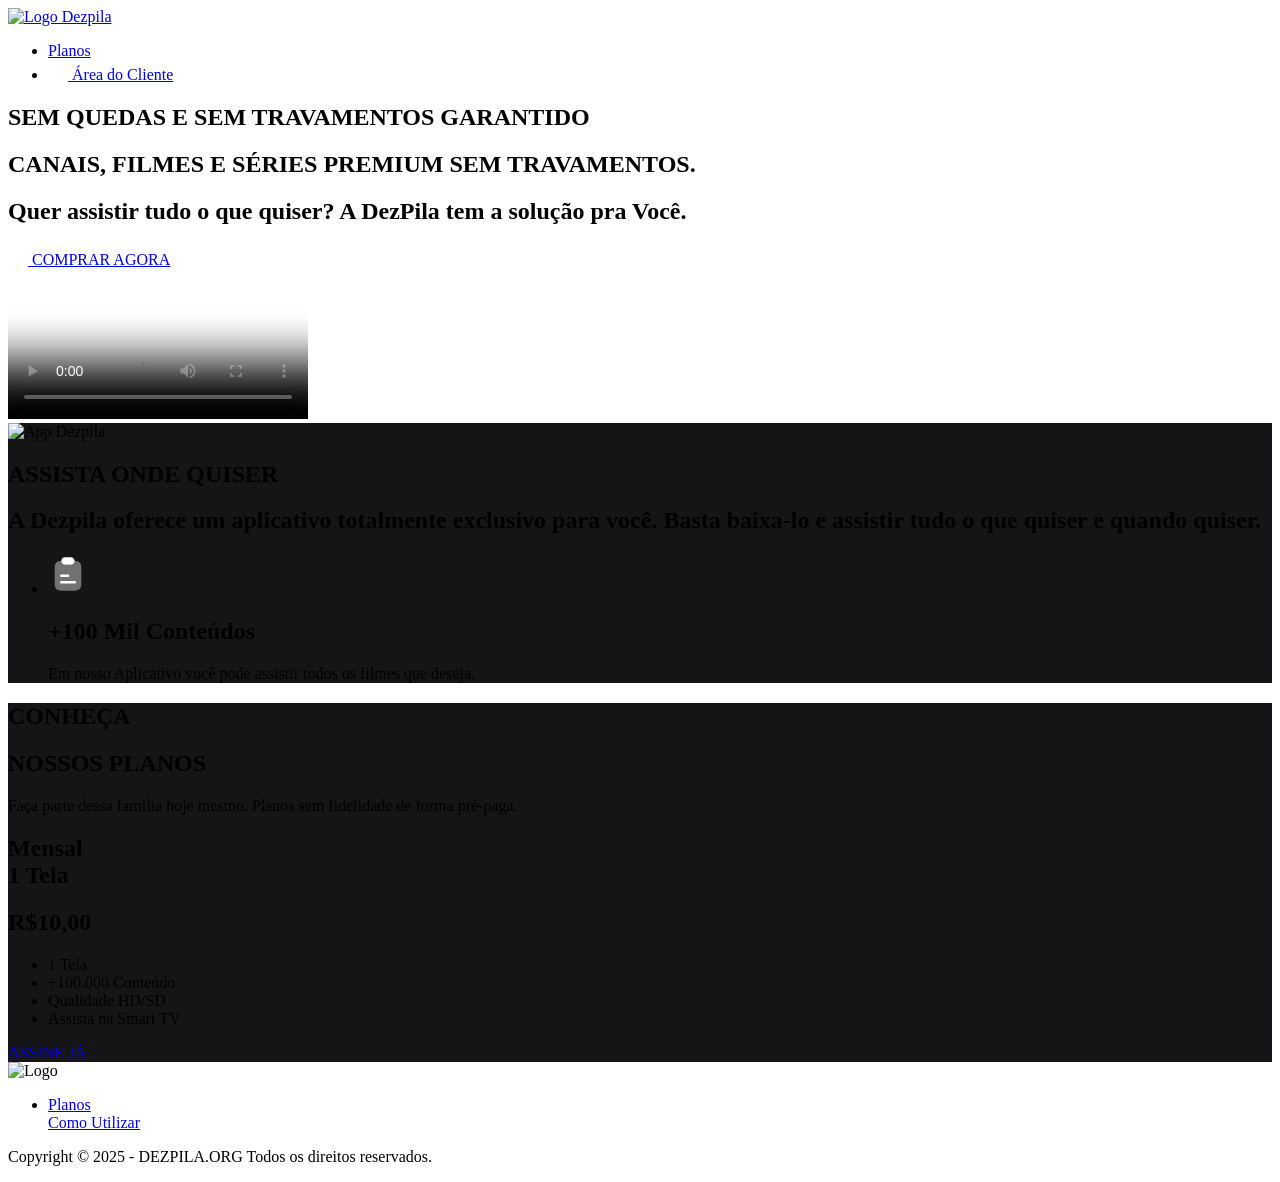
==== index.html @ 2360a202 "Add files via upload" ====
<!DOCTYPE html>
<html lang="pt-BR">

<head>
    <meta charset="UTF-8" />
    <meta name="viewport" content="width=device-width, initial-scale=1.0" />
    <title>Dezpila Site Oficial</title>
    <meta name="description" content="Dezpila por apenas R$10 e tenha acesso a canais, filmes, séries e esportes ao vivo sem travar. Qualidade, estabilidade e suporte rápido." />
    <meta name="robots" content="follow, index" />
    <link rel="canonical" href="https://dezpila.org/" />

    <meta property="og:locale" content="pt_BR" />
    <meta property="og:type" content="website" />
    <meta property="og:title" content="Dezpila Site Oficial" />
    <meta property="og:description" content="Dezpila por apenas R$10 e tenha acesso a canais, filmes, séries e esportes ao vivo sem travar. Qualidade, estabilidade e suporte rápido." />
    <meta property="og:url" content="https://dezpila.org/" />
    <meta property="og:site_name" content="Dezpila" />
    <meta name="twitter:card" content="summary_large_image" />
    <meta name="twitter:title" content="Dezpila Site Oficial" />
    <meta name="twitter:description" content="Dezpila por apenas R$10 e tenha acesso a canais, filmes, séries e esportes ao vivo sem travar. Qualidade, estabilidade e suporte rápido." />

    <script type="application/ld+json" class="rank-math-schema-pro">
        {
            "@context": "https://schema.org",
            "@graph": [{
                "@type": "Person",
                "@id": "https://dezpila.org/#person",
                "name": "Site para Venda de IPTV"
            }, {
                "@type": "WebSite",
                "@id": "https://dezpila.org/#website",
                "url": "https://dezpila.org",
                "name": "Dezpila",
                "alternateName": "dezpila",
                "publisher": {
                    "@id": "https://dezpila.org/#person"
                },
                "inLanguage": "pt-BR",
                "potentialAction": {
                    "@type": "SearchAction",
                    "target": "https://dezpila.org/?s={search_term_string}",
                    "query-input": "required name=search_term_string"
                }
            }, {
                "@type": "CollectionPage",
                "@id": "https://dezpila.org/#webpage",
                "url": "https://dezpila.org/",
                "name": "Dezpila Site Oficial",
                "about": {
                    "@id": "https://dezpila.org/#person"
                },
                "isPartOf": {
                    "@id": "https://dezpila.org/#website"
                },
                "inLanguage": "pt-BR"
            }]
        }
    </script>

    <link data-optimized="2" rel="stylesheet" href="https://dezpila.org/wp-content/litespeed/css/dd3cf3fe4f85248da88707a5291582d0.css?ver=15134" />
    <meta name="generator" content="Elementor 3.34.1" />

    <link rel="icon" href="https://dezpila.org/wp-content/uploads/2025/11/cropped-images-32x32.jpeg" sizes="32x32" />
    <link rel="icon" href="https://dezpila.org/wp-content/uploads/2025/11/cropped-images-192x192.jpeg" sizes="192x192" />
    <link rel="apple-touch-icon" href="https://dezpila.org/wp-content/uploads/2025/11/cropped-images-180x180.jpeg" />
</head>

<body>
    <header id="header">
        <div class="wrap">
            <div class="logo">
                <a href="/">
                    <img src="images/logo.png" width="140" height="30" alt="Logo Dezpila">
                </a>
                <h1 style="position:absolute; left:-9999px; top:-9999px;">Dezpila</h1>
            </div>
            <ul>
                <li><a href="#planos">Planos</a></li>
                <li>
                    <a href="https://dezpila.org/suprt/dashboard.html" class="button">
                        <svg fill="#fff" viewBox="0 0 24 24" width="20">
                            <path d="M22 8v8c0 3-1 5-4 6H6c-3-1-4-3-4-6V8c0-4 2-6 6-6h8c4 0 6 2 6 6Z" opacity=".4" />
                            <path d="M18 22H6c0-3 3-5 6-5s6 2 6 5ZM16 12a4 4 0 1 1-8 0 4 4 0 0 1 8 0Z" />
                        </svg>
                        <span>Área do Cliente</span>
                    </a>
                </li>
            </ul>
        </div>
    </header>

    <main id="main">
        <section>
            <div class="wrap">
                <div class="grid">
                    <div class="col">
                        <div class="texts">
                            <h2 class="size-b">SEM QUEDAS E SEM TRAVAMENTOS GARANTIDO</h2>
                            <h2 class="size-l color-red">CANAIS, FILMES E SÉRIES PREMIUM SEM TRAVAMENTOS.</h2>
                            <h2 class="size-m">Quer assistir tudo o que quiser? A DezPila tem a solução pra Você.</h2>
                            <a class="button" href="check.html">
                                <svg viewBox="0 0 24 24" fill="#fff" width="20">
                                    <path opacity="0.4" d="M19.3009 7.91998V13.07C19.3009 16.15 17.5409 17.47 14.9009 17.47H6.11093C5.66093 17.47 5.23093 17.43 4.83093 17.34C4.58093 17.3 4.34094 17.23 4.12094 17.15C2.62094 16.59 1.71094 15.29 1.71094 13.07V7.91998C1.71094 4.83998 3.47093 3.52002 6.11093 3.52002H14.9009C17.1409 3.52002 18.7509 4.47001 19.1809 6.64001C19.2509 7.04001 19.3009 7.44998 19.3009 7.91998Z" />
                                    <path d="M22.3001 10.9201V16.0701C22.3001 19.1501 20.5401 20.4701 17.9001 20.4701H9.11008C8.37008 20.4701 7.70009 20.3701 7.12009 20.1501C5.93009 19.7101 5.12008 18.8001 4.83008 17.3401C5.23008 17.4301 5.66008 17.4701 6.11008 17.4701H14.9001C17.5401 17.4701 19.3001 16.1501 19.3001 13.0701V7.9201C19.3001 7.4501 19.2601 7.03014 19.1801 6.64014C21.0801 7.04014 22.3001 8.38011 22.3001 10.9201Z" />
                                    <path d="M10.4994 13.1399C11.9574 13.1399 13.1394 11.9579 13.1394 10.4999C13.1394 9.04185 11.9574 7.85986 10.4994 7.85986C9.04136 7.85986 7.85938 9.04185 7.85938 10.4999C7.85938 11.9579 9.04136 13.1399 10.4994 13.1399Z" />
                                    <path d="M4.7793 8.25C4.3693 8.25 4.0293 8.59 4.0293 9V12C4.0293 12.41 4.3693 12.75 4.7793 12.75C5.1893 12.75 5.5293 12.41 5.5293 12V9C5.5293 8.59 5.1993 8.25 4.7793 8.25Z" />
                                    <path d="M16.2109 8.25C15.8009 8.25 15.4609 8.59 15.4609 9V12C15.4609 12.41 15.8009 12.75 16.2109 12.75C16.6209 12.75 16.9609 12.41 16.9609 12V9C16.9609 8.59 16.6309 8.25 16.2109 8.25Z" />
                                </svg>
                                <span>COMPRAR AGORA</span>
                            </a>
                        </div>
                    </div>
                    <div class="col">
                        <video src="video/tutorial.mp4" poster="images/poster.jpg" preload="metadata" controlsList="nodownload" controls></video>
                    </div>
                </div>
            </div>
        </section>

        <section style="background-color: #151518;">
            <div class="wrap">
                <div class="grid">
                    <div class="col">
                        <img src="images/mobile.png" class="img-full" width="468" height="501" decoding="async" loading="lazy" alt="App Dezpila">
                    </div>
                    <div class="col">
                        <div class="texts">
                            <h2 class="size-b">ASSISTA ONDE QUISER</h2>
                            <h2 class="size-m">A Dezpila oferece um aplicativo totalmente exclusivo para você. Basta baixa-lo e assistir tudo o que quiser e quando quiser.</h2>
                            <ul class="items">
                                <li>
                                    <svg viewBox="0 0 24 24" fill="#fff" width="40">
                                        <path opacity=".4" d="M20 8.25V18C20 21 18.21 22 16 22H8C5.79 22 4 21 4 18V8.25C4 5 5.79 4.25 8 4.25C8 4.87 8.24997 5.43 8.65997 5.84C9.06997 6.25 9.63 6.5 10.25 6.5H13.75C14.99 6.5 16 5.49 16 4.25C18.21 4.25 20 5 20 8.25Z" />
                                        <path d="M16 4.25C16 5.49 14.99 6.5 13.75 6.5H10.25C9.63 6.5 9.06997 6.25 8.65997 5.84C8.24997 5.43 8 4.87 8 4.25C8 3.01 9.01 2 10.25 2H13.75C14.37 2 14.93 2.25 15.34 2.66C15.75 3.07 16 3.63 16 4.25Z" />
                                        <path d="M12 13.75H8C7.59 13.75 7.25 13.41 7.25 13C7.25 12.59 7.59 12.25 8 12.25H12C12.41 12.25 12.75 12.59 12.75 13C12.75 13.41 12.41 13.75 12 13.75Z" />
                                        <path d="M16 17.75H8C7.59 17.75 7.25 17.41 7.25 17C7.25 16.59 7.59 16.25 8 16.25H16C16.41 16.25 16.75 16.59 16.75 17C16.75 17.41 16.41 17.75 16 17.75Z" />
                                    </svg>
                                    <div class="content">
                                        <h2 class="size-m color-red">+100 Mil Conteúdos</h2>
                                        <p>Em nosso Aplicativo você pode assistir todos os filmes que deseja.</p>
                                    </div>
                                </li>
                                </ul>
                        </div>
                    </div>
                </div>
            </div>
        </section>

        <section id="planos" style="background-color: #151518;">
            <div class="wrap">
                <div class="texts center">
                    <h2>CONHEÇA</h2>
                    <h2 class="size-l">NOSSOS PLANOS</h2>
                    <p>Faça parte dessa familia hoje mesmo. Planos sem fidelidade de forma pré-paga.</p>
                </div>
                <div class="plans">
                    <div class="plan">
                        <h2 class="size-l color-red">Mensal<br> <span>1 Tela</span></h2>
                        <h2 class="size-l">R$10,00</h2>
                        <ul class="list">
                            <li>1 Tela</li>
                            <li>+100.000 Conteúdo</li>
                            <li>Qualidade HD/SD</li>
                            <li>Assista na Smart TV</li>
                        </ul>
                        <a class="button" href="check.html"><span>ASSINE JÁ</span></a>
                    </div>
                    </div>
            </div>
        </section>
    </main>

    <footer id="footer">
        <div class="wrap">
            <div class="logo">
                <img src="images/logo.png" width="140" height="30" alt="Logo">
            </div>
            <ul>
                <li>
                    <a href="#planos">Planos</a><br>
                    <a href="https://dezpila.org/como-utilizar-dez-pila/" style="margin-top: 10px;">Como Utilizar</a>
                </li>
            </ul>
            <p>Copyright © 2025 - DEZPILA.ORG Todos os direitos reservados.</p>
        </div>
    </footer>

    <script data-optimized="1" src="https://dezpila.org/wp-content/litespeed/js/700b260ecaa92421585cf01e42927034.js?ver=15134" defer></script>
</body>

</html>
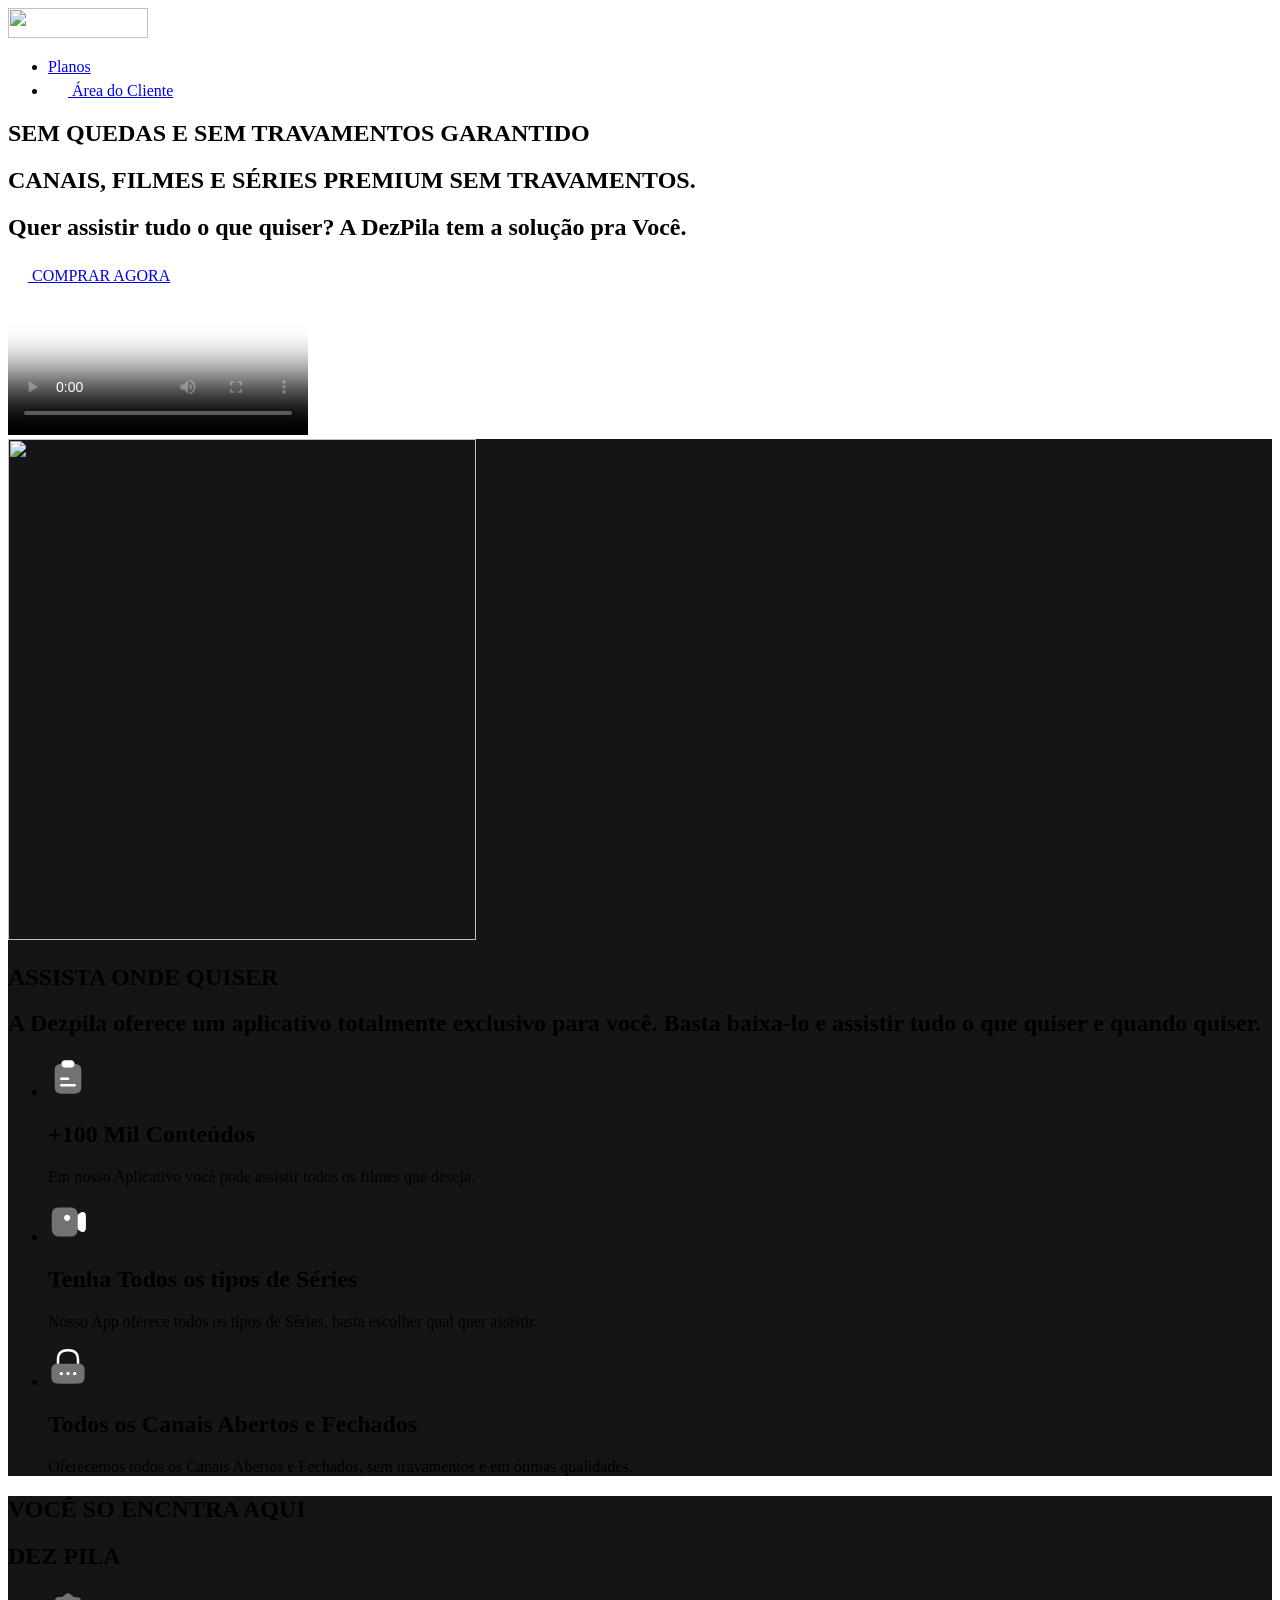
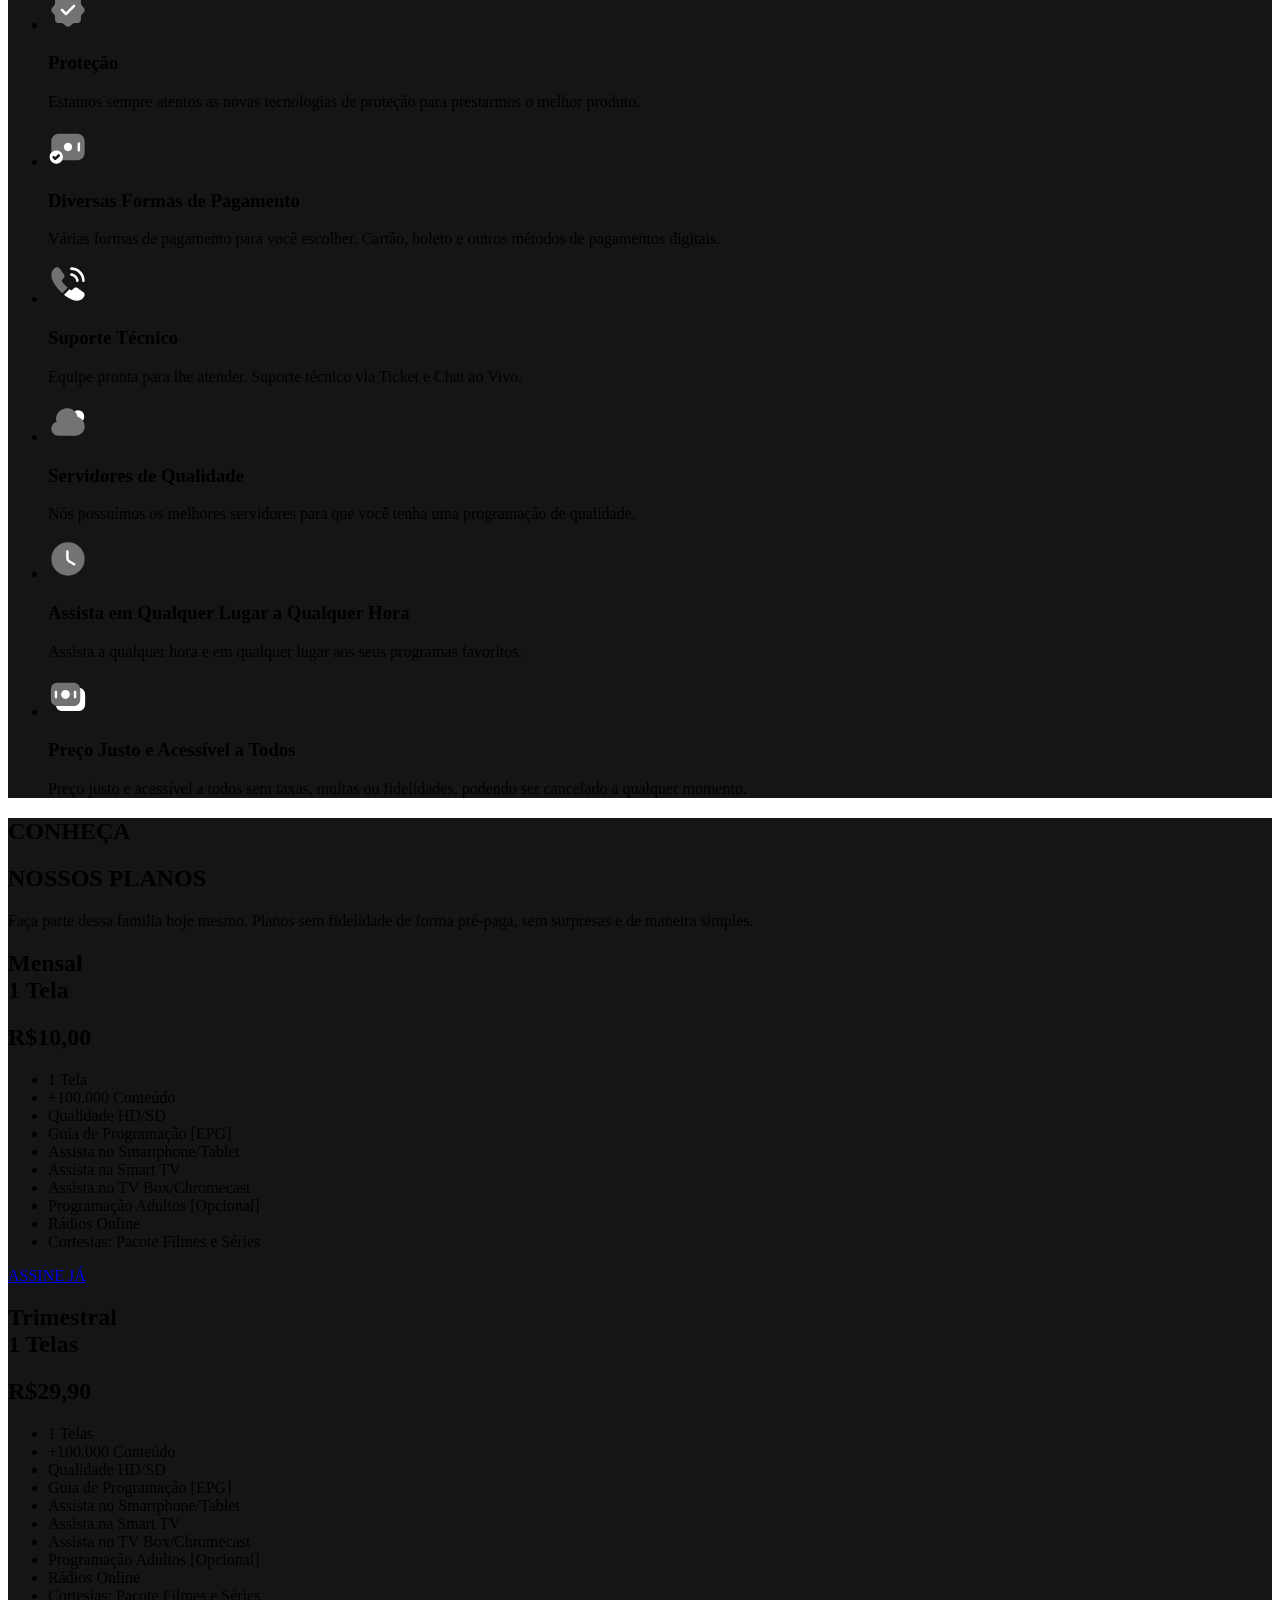
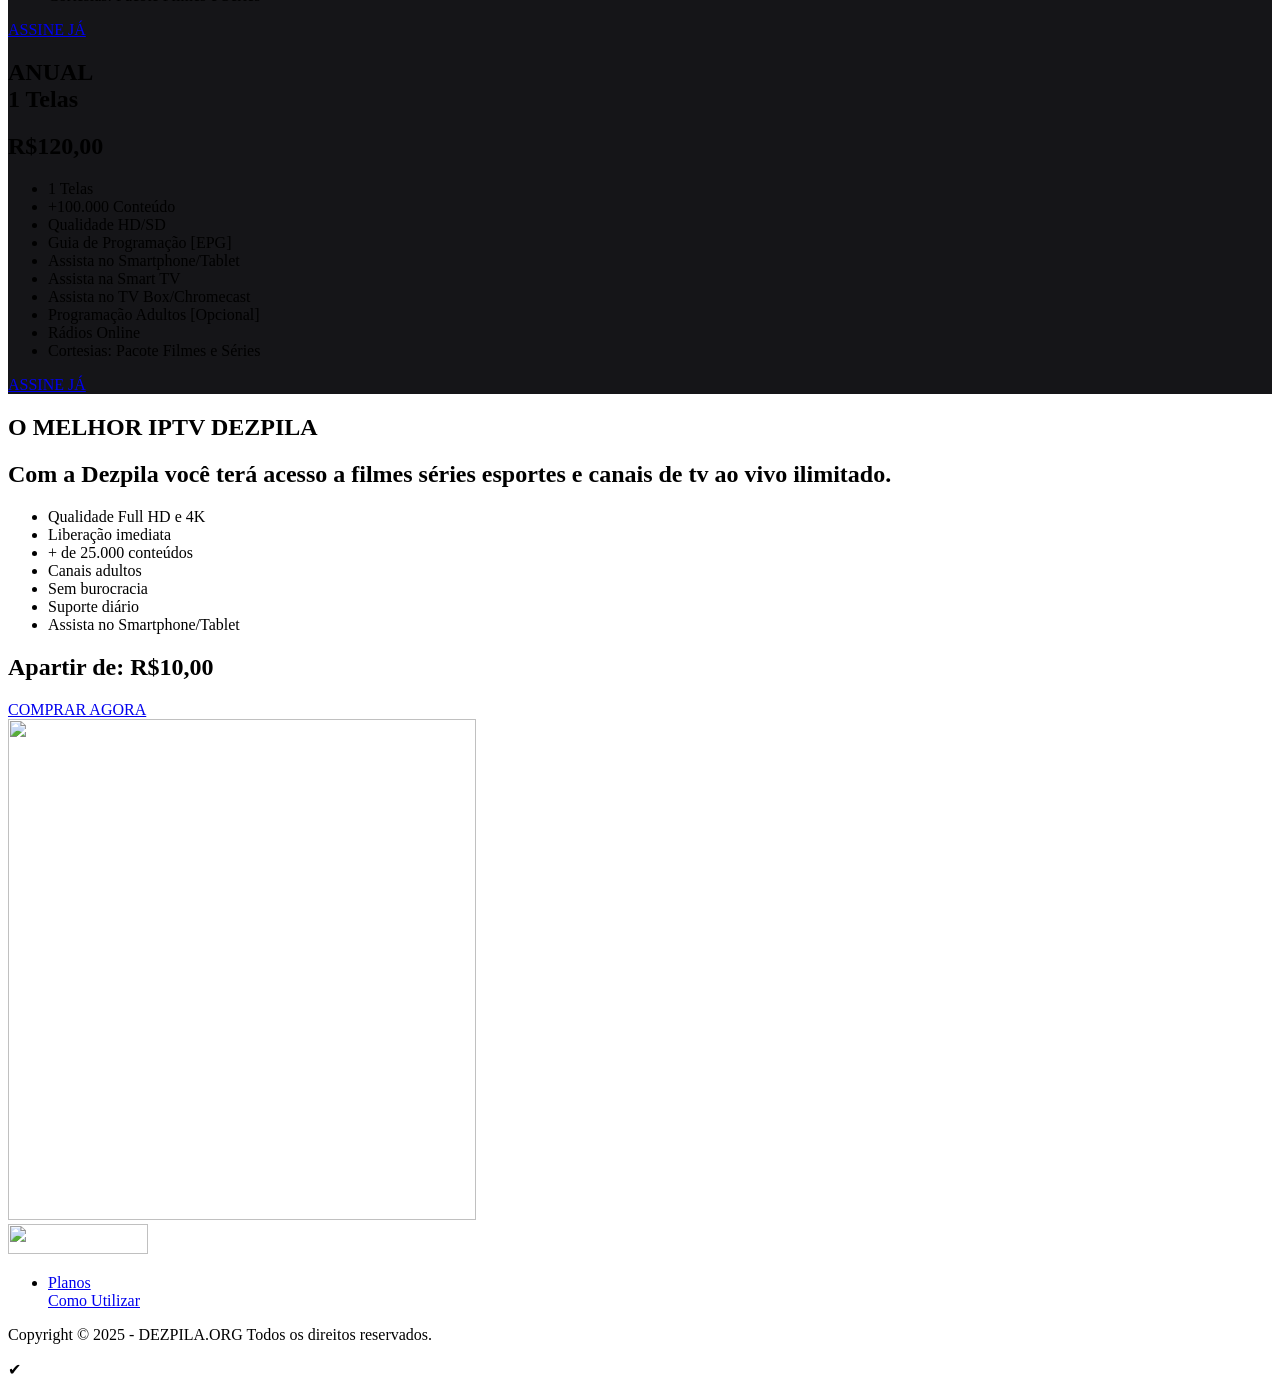
==== commit a381cc1a: "Add files via upload" ====
--- a/index.html
+++ b/index.html
@@ -8,7 +8,6 @@
     <meta name="description" content="Dezpila por apenas R$10 e tenha acesso a canais, filmes, séries e esportes ao vivo sem travar. Qualidade, estabilidade e suporte rápido." />
     <meta name="robots" content="follow, index" />
     <link rel="canonical" href="https://dezpila.org/" />
-
     <meta property="og:locale" content="pt_BR" />
     <meta property="og:type" content="website" />
     <meta property="og:title" content="Dezpila Site Oficial" />
@@ -58,20 +57,18 @@
     </script>
 
     <link data-optimized="2" rel="stylesheet" href="https://dezpila.org/wp-content/litespeed/css/dd3cf3fe4f85248da88707a5291582d0.css?ver=15134" />
-    <meta name="generator" content="Elementor 3.34.1" />
-
+    <meta name="generator" content="Elementor 3.34.1; features: additional_custom_breakpoints; settings: css_print_method-external, google_font-enabled, font_display-auto">
     <link rel="icon" href="https://dezpila.org/wp-content/uploads/2025/11/cropped-images-32x32.jpeg" sizes="32x32" />
     <link rel="icon" href="https://dezpila.org/wp-content/uploads/2025/11/cropped-images-192x192.jpeg" sizes="192x192" />
     <link rel="apple-touch-icon" href="https://dezpila.org/wp-content/uploads/2025/11/cropped-images-180x180.jpeg" />
+    <meta name="msapplication-TileImage" content="https://dezpila.org/wp-content/uploads/2025/11/cropped-images-270x270.jpeg" />
 </head>
 
 <body>
     <header id="header">
         <div class="wrap">
             <div class="logo">
-                <a href="/">
-                    <img src="images/logo.png" width="140" height="30" alt="Logo Dezpila">
-                </a>
+                <a href="/"><img src="images/logo.png" width="140" height="30" alt=""></a>
                 <h1 style="position:absolute; left:-9999px; top:-9999px;">Dezpila</h1>
             </div>
             <ul>
@@ -121,7 +118,7 @@
             <div class="wrap">
                 <div class="grid">
                     <div class="col">
-                        <img src="images/mobile.png" class="img-full" width="468" height="501" decoding="async" loading="lazy" alt="App Dezpila">
+                        <img src="images/mobile.png" class="img-full" width="468" height="501" decoding="async" loading="lazy" alt="">
                     </div>
                     <div class="col">
                         <div class="texts">
@@ -140,9 +137,78 @@
                                         <p>Em nosso Aplicativo você pode assistir todos os filmes que deseja.</p>
                                     </div>
                                 </li>
-                                </ul>
+                                <li>
+                                    <svg viewBox="0 0 24 24" fill="#fff" width="40">
+                                        <path opacity=".4" d="M13 3.25H7C3.58 3.25 2.25 4.58 2.25 8V16C2.25 18.3 3.5 20.75 7 20.75H13C16.42 20.75 17.75 19.42 17.75 16V8C17.75 4.58 16.42 3.25 13 3.25Z" />
+                                        <path d="M11.4991 11.3801C12.5374 11.3801 13.3791 10.5384 13.3791 9.50012C13.3791 8.46182 12.5374 7.62012 11.4991 7.62012C10.4608 7.62012 9.61914 8.46182 9.61914 9.50012C9.61914 10.5384 10.4608 11.3801 11.4991 11.3801Z" />
+                                        <path d="M21.6505 6.17011C21.2405 5.96011 20.3805 5.72011 19.2105 6.54011L17.7305 7.58011C17.7405 7.72011 17.7505 7.85011 17.7505 8.00011V16.0001C17.7505 16.1501 17.7305 16.2801 17.7305 16.4201L19.2105 17.4601C19.8305 17.9001 20.3705 18.0401 20.8005 18.0401C21.1705 18.0401 21.4605 17.9401 21.6505 17.8401C22.0605 17.6301 22.7505 17.0601 22.7505 15.6301V8.38011C22.7505 6.95011 22.0605 6.38011 21.6505 6.17011Z" />
+                                    </svg>
+                                    <div class="content">
+                                        <h2 class="size-m color-red">Tenha Todos os tipos de Séries</h2>
+                                        <p>Nosso App oferece todos os tipos de Séries, basta escolher qual quer assistir.</p>
+                                    </div>
+                                </li>
+                                <li>
+                                    <svg viewBox="0 0 24 24" fill="#fff" width="40">
+                                        <path d="M18.75 8V10.1C18.31 10.04 17.81 10.01 17.25 10V8C17.25 4.85 16.36 2.75 12 2.75C7.64 2.75 6.75 4.85 6.75 8V10C6.19 10.01 5.69 10.04 5.25 10.1V8C5.25 5.1 5.95 1.25 12 1.25C18.05 1.25 18.75 5.1 18.75 8Z" />
+                                        <path opacity=".4" d="M22 15V17C22 21 21 22 17 22H7C3 22 2 21 2 17V15C2 11.66 2.7 10.41 5.25 10.1C5.69 10.04 6.19 10.01 6.75 10H17.25C17.81 10.01 18.31 10.04 18.75 10.1C21.3 10.41 22 11.66 22 15Z" />
+                                        <path d="M8 17.0001C7.87 17.0001 7.74 16.9701 7.62 16.9201C7.49 16.8701 7.39001 16.8001 7.29001 16.7101C7.11001 16.5201 7 16.2601 7 16.0001C7 15.8701 7.02999 15.7401 7.07999 15.6201C7.12999 15.5001 7.20001 15.3901 7.29001 15.2901C7.39001 15.2001 7.49 15.1301 7.62 15.0801C7.99 14.9201 8.42999 15.0101 8.70999 15.2901C8.79999 15.3901 8.87001 15.5001 8.92001 15.6201C8.97001 15.7401 9 15.8701 9 16.0001C9 16.2601 8.88999 16.5201 8.70999 16.7101C8.51999 16.8901 8.26 17.0001 8 17.0001Z" />
+                                        <path d="M12 17C11.73 17 11.48 16.89 11.29 16.71C11.2 16.61 11.13 16.5 11.08 16.38C11.03 16.26 11 16.13 11 16C11 15.73 11.11 15.48 11.29 15.29C11.66 14.92 12.33 14.92 12.71 15.29C12.89 15.48 13 15.73 13 16C13 16.13 12.97 16.26 12.92 16.38C12.87 16.5 12.8 16.61 12.71 16.71C12.52 16.89 12.26 17 12 17Z" />
+                                        <path d="M16 17C15.74 17 15.48 16.89 15.29 16.71C15.11 16.52 15 16.27 15 16C15 15.73 15.11 15.48 15.29 15.29C15.67 14.92 16.34 14.92 16.71 15.29C16.75 15.34 16.79 15.39 16.83 15.45C16.87 15.5 16.9 15.56 16.92 15.62C16.95 15.68 16.97 15.74 16.98 15.8C16.99 15.87 17 15.94 17 16C17 16.26 16.89 16.52 16.71 16.71C16.52 16.89 16.26 17 16 17Z" />
+                                    </svg>
+                                    <div class="content">
+                                        <h2 class="size-m color-red">Todos os Canais Abertos e Fechados</h2>
+                                        <p>Oferecemos todos os Canais Abertos e Fechados, sem travamentos e em ótimas qualidades.</p>
+                                    </div>
+                                </li>
+                            </ul>
                         </div>
                     </div>
+                </div>
+            </div>
+        </section>
+
+        <section style="padding: 0; background-color: #151518;">
+            <div class="wrap">
+                <div class="texts center">
+                    <h2>VOCÊ SO ENCNTRA AQUI</h2>
+                    <h2 class="size-l">DEZ PILA</h2>
+                </div>
+                <div class="cards">
+                    <ul>
+                        <li>
+                            <svg viewBox="0 0 24 24" fill="#fff" width="40"><path opacity="0.4" d="M10.7509 2.45007C11.4409 1.86007 12.5709 1.86007 13.2709 2.45007L14.8509 3.81007C15.1509 4.07007 15.7109 4.28007 16.1109 4.28007H17.8109C18.8709 4.28007 19.7409 5.15007 19.7409 6.21007V7.91007C19.7409 8.30007 19.9509 8.87007 20.2109 9.17007L21.5709 10.7501C22.1609 11.4401 22.1609 12.5701 21.5709 13.2701L20.2109 14.8501C19.9509 15.1501 19.7409 15.7101 19.7409 16.1101V17.8101C19.7409 18.8701 18.8709 19.7401 17.8109 19.7401H16.1109C15.7209 19.7401 15.1509 19.9501 14.8509 20.2101L13.2709 21.5701C12.5809 22.1601 11.4509 22.1601 10.7509 21.5701L9.17086 20.2101C8.87086 19.9501 8.31086 19.7401 7.91086 19.7401H6.18086C5.12086 19.7401 4.25086 18.8701 4.25086 17.8101V16.1001C4.25086 15.7101 4.04086 15.1501 3.79086 14.8501L2.44086 13.2601C1.86086 12.5701 1.86086 11.4501 2.44086 10.7601L3.79086 9.17007C4.04086 8.87007 4.25086 8.31007 4.25086 7.92007V6.20007C4.25086 5.14007 5.12086 4.27007 6.18086 4.27007H7.91086C8.30086 4.27007 8.87086 4.06007 9.17086 3.80007L10.7509 2.45007Z" /><path d="M10.7905 15.17C10.5905 15.17 10.4005 15.09 10.2605 14.95L7.84055 12.53C7.55055 12.24 7.55055 11.76 7.84055 11.47C8.13055 11.18 8.61055 11.18 8.90055 11.47L10.7905 13.36L15.0905 9.06003C15.3805 8.77003 15.8605 8.77003 16.1505 9.06003C16.4405 9.35003 16.4405 9.83003 16.1505 10.12L11.3205 14.95C11.1805 15.09 10.9905 15.17 10.7905 15.17Z" /></svg>
+                            <h3>Proteção</h3>
+                            <p>Estamos sempre atentos as novas tecnologias de proteção para prestarmos o melhor produto.</p>
+                        </li>
+                        <li>
+                            <svg viewBox="0 0 24 24" fill="#fff" width="40"><path opacity="0.4" d="M22 9V15C22 18.5 20 20 17 20H8.45001C8.80001 19.41 9 18.73 9 18C9 15.79 7.21 14 5 14C3.8 14 2.73 14.53 2 15.36V9C2 5.5 4 4 7 4H17C20 4 22 5.5 22 9Z" /><path d="M12 14.5C13.3807 14.5 14.5 13.3807 14.5 12C14.5 10.6193 13.3807 9.5 12 9.5C10.6193 9.5 9.5 10.6193 9.5 12C9.5 13.3807 10.6193 14.5 12 14.5Z" /><path d="M18.5 14.75C18.09 14.75 17.75 14.41 17.75 14V10C17.75 9.59 18.09 9.25 18.5 9.25C18.91 9.25 19.25 9.59 19.25 10V14C19.25 14.41 18.91 14.75 18.5 14.75Z" /><path d="M5 14C2.79 14 1 15.79 1 18C1 18.75 1.20999 19.46 1.57999 20.06C2.26999 21.22 3.54 22 5 22C6.46 22 7.73001 21.22 8.42001 20.06C8.79001 19.46 9 18.75 9 18C9 15.79 7.21 14 5 14ZM6.97 17.67L4.84 19.64C4.7 19.77 4.50999 19.84 4.32999 19.84C4.13999 19.84 3.94999 19.77 3.79999 19.62L2.81 18.63C2.52 18.34 2.52 17.86 2.81 17.57C3.1 17.28 3.58 17.28 3.87 17.57L4.35001 18.05L5.95001 16.57C6.25001 16.29 6.73001 16.31 7.01001 16.61C7.29001 16.91 7.27 17.39 6.97 17.67Z" /></svg>
+                            <h3>Diversas Formas de Pagamento</h3>
+                            <p>Várias formas de pagamento para você escolher. Cartão, boleto e outros métodos de pagamentos digitais.</p>
+                        </li>
+                        <li>
+                            <svg viewBox="0 0 24 24" fill="#fff" width="40"><path d="M17.62 10.7501C17.19 10.7501 16.85 10.4001 16.85 9.9801C16.85 9.6101 16.48 8.8401 15.86 8.1701C15.25 7.5201 14.58 7.1401 14.02 7.1401C13.59 7.1401 13.25 6.7901 13.25 6.3701C13.25 5.9501 13.6 5.6001 14.02 5.6001C15.02 5.6001 16.07 6.1401 16.99 7.1101C17.85 8.0201 18.4 9.1501 18.4 9.9701C18.4 10.4001 18.05 10.7501 17.62 10.7501Z" /><path d="M21.2298 10.75C20.7998 10.75 20.4598 10.4 20.4598 9.98C20.4598 6.43 17.5698 3.55 14.0298 3.55C13.5998 3.55 13.2598 3.2 13.2598 2.78C13.2598 2.36 13.5998 2 14.0198 2C18.4198 2 21.9998 5.58 21.9998 9.98C21.9998 10.4 21.6498 10.75 21.2298 10.75Z" /><path opacity="0.4" d="M11.79 14.21L8.52 17.48C8.16 17.16 7.81 16.83 7.47 16.49C6.44 15.45 5.51 14.36 4.68 13.22C3.86 12.08 3.2 10.94 2.72 9.81C2.24 8.67 2 7.58 2 6.54C2 5.86 2.12 5.21 2.36 4.61C2.6 4 2.98 3.44 3.51 2.94C4.15 2.31 4.85 2 5.59 2C5.87 2 6.15 2.06 6.4 2.18C6.66 2.3 6.89 2.48 7.07 2.74L9.39 6.01C9.57 6.26 9.7 6.49 9.79 6.71C9.88 6.92 9.93 7.13 9.93 7.32C9.93 7.56 9.86 7.8 9.72 8.03C9.59 8.26 9.4 8.5 9.16 8.74L8.4 9.53C8.29 9.64 8.24 9.77 8.24 9.93C8.24 10.01 8.25 10.08 8.27 10.16C8.3 10.24 8.33 10.3 8.35 10.36C8.53 10.69 8.84 11.12 9.28 11.64C9.73 12.16 10.21 12.69 10.73 13.22C11.09 13.57 11.44 13.91 11.79 14.21Z" /><path d="M21.9696 18.33C21.9696 18.61 21.9196 18.9 21.8196 19.18C21.7896 19.26 21.7596 19.34 21.7196 19.42C21.5496 19.78 21.3296 20.12 21.0396 20.44C20.5496 20.98 20.0096 21.37 19.3996 21.62C19.3896 21.62 19.3796 21.63 19.3696 21.63C18.7796 21.87 18.1396 22 17.4496 22C16.4296 22 15.3396 21.76 14.1896 21.27C13.0396 20.78 11.8896 20.12 10.7496 19.29C10.3596 19 9.96961 18.71 9.59961 18.4L12.8696 15.13C13.1496 15.34 13.3996 15.5 13.6096 15.61C13.6596 15.63 13.7196 15.66 13.7896 15.69C13.8696 15.72 13.9496 15.73 14.0396 15.73C14.2096 15.73 14.3396 15.67 14.4496 15.56L15.2096 14.81C15.4596 14.56 15.6996 14.37 15.9296 14.25C16.1596 14.11 16.3896 14.04 16.6396 14.04C16.8296 14.04 17.0296 14.08 17.2496 14.17C17.4696 14.26 17.6996 14.39 17.9496 14.56L21.2596 16.91C21.5196 17.09 21.6996 17.3 21.8096 17.55C21.9096 17.8 21.9696 18.05 21.9696 18.33Z" /></svg>
+                            <h3>Suporte Técnico</h3>
+                            <p>Equipe pronta para lhe atender. Suporte técnico via Ticket e Chat ao Vivo.</p>
+                        </li>
+                    </ul>
+                    <ul>
+                        <li>
+                            <svg viewBox="0 0 24 24" fill="#fff" width="40"><path opacity="0.4" d="M20.6098 10.83C19.8398 9.90996 18.8498 9.30996 17.6998 9.04996C17.4398 7.88996 16.9898 6.88996 16.3298 6.05996C16.3098 6.02996 16.2898 5.99996 16.2698 5.97996C14.0698 3.31996 10.4698 3.32996 8.03977 4.70996C5.95977 5.89996 4.18977 8.40996 5.11977 11.99C2.98977 12.51 2.00977 14.37 2.00977 16.05C2.00977 17.93 3.23977 20.04 5.97977 20.24H16.3198C16.3298 20.24 16.3498 20.24 16.3598 20.24C17.7798 20.24 19.1398 19.71 20.1898 18.75C22.6998 16.53 22.3698 12.91 20.6098 10.83Z" /><path d="M21.7609 8.74001C21.7609 9.64001 21.4409 10.5 20.8609 11.16C20.7909 11.05 20.7009 10.94 20.6109 10.83C19.8509 9.92001 18.8509 9.30001 17.7009 9.05001C17.4509 7.89001 16.9909 6.90001 16.3309 6.07001C16.3209 6.04001 16.2909 6.01001 16.2709 5.99001C16.1709 5.87001 16.0609 5.76001 15.9609 5.65001C16.5709 5.23001 17.2709 5.01001 18.0309 5.01001C20.0909 5.01001 21.7609 6.68001 21.7609 8.74001Z" /></svg>
+                            <h3>Servidores de Qualidade</h3>
+                            <p>Nós possuímos os melhores servidores para que você tenha uma programação de qualidade.</p>
+                        </li>
+                        <li>
+                            <svg viewBox="0 0 24 24" fill="#fff" width="40"><path opacity="0.4" d="M12 22C17.5228 22 22 17.5228 22 12C22 6.47715 17.5228 2 12 2C6.47715 2 2 6.47715 2 12C2 17.5228 6.47715 22 12 22Z" /><path d="M15.7106 15.93C15.5806 15.93 15.4506 15.9 15.3306 15.82L12.2306 13.97C11.4606 13.51 10.8906 12.5 10.8906 11.61V7.51001C10.8906 7.10001 11.2306 6.76001 11.6406 6.76001C12.0506 6.76001 12.3906 7.10001 12.3906 7.51001V11.61C12.3906 11.97 12.6906 12.5 13.0006 12.68L16.1006 14.53C16.4606 14.74 16.5706 15.2 16.3606 15.56C16.2106 15.8 15.9606 15.93 15.7106 15.93Z" /></svg>
+                            <h3>Assista em Qualquer Lugar a Qualquer Hora</h3>
+                            <p>Assista a qualquer hora e em qualquer lugar aos seus programas favoritos.</p>
+                        </li>
+                        <li>
+                            <svg viewBox="0 0 24 24" fill="#fff" width="40"><path opacity="0.4" d="M19.3009 7.91998V13.07C19.3009 16.15 17.5409 17.47 14.9009 17.47H6.11093C5.66093 17.47 5.23093 17.43 4.83093 17.34C4.58093 17.3 4.34094 17.23 4.12094 17.15C2.62094 16.59 1.71094 15.29 1.71094 13.07V7.91998C1.71094 4.83998 3.47093 3.52002 6.11093 3.52002H14.9009C17.1409 3.52002 18.7509 4.47001 19.1809 6.64001C19.2509 7.04001 19.3009 7.44998 19.3009 7.91998Z" /><path d="M22.3001 10.9201V16.0701C22.3001 19.1501 20.5401 20.4701 17.9001 20.4701H9.11008C8.37008 20.4701 7.70009 20.3701 7.12009 20.1501C5.93009 19.7101 5.12008 18.8001 4.83008 17.3401C5.23008 17.4301 5.66008 17.4701 6.11008 17.4701H14.9001C17.5401 17.4701 19.3001 16.1501 19.3001 13.0701V7.9201C19.3001 7.4501 19.2601 7.03014 19.1801 6.64014C21.0801 7.04014 22.3001 8.38011 22.3001 10.9201Z" /><path d="M10.4994 13.1399C11.9574 13.1399 13.1394 11.9579 13.1394 10.4999C13.1394 9.04185 11.9574 7.85986 10.4994 7.85986C9.04136 7.85986 7.85938 9.04185 7.85938 10.4999C7.85938 11.9579 9.04136 13.1399 10.4994 13.1399Z" /><path d="M4.7793 8.25C4.3693 8.25 4.0293 8.59 4.0293 9V12C4.0293 12.41 4.3693 12.75 4.7793 12.75C5.1893 12.75 5.5293 12.41 5.5293 12V9C5.5293 8.59 5.1993 8.25 4.7793 8.25Z" /><path d="M16.2109 8.25C15.8009 8.25 15.4609 8.59 15.4609 9V12C15.4609 12.41 15.8009 12.75 16.2109 12.75C16.6209 12.75 16.9609 12.41 16.9609 12V9C16.9609 8.59 16.6309 8.25 16.2109 8.25Z" /></svg>
+                            <h3>Preço Justo e Acessível a Todos</h3>
+                            <p>Preço justo e acessível a todos sem taxas, multas ou fidelidades, podendo ser cancelado a qualquer momento.</p>
+                        </li>
+                    </ul>
                 </div>
             </div>
         </section>
@@ -152,7 +218,7 @@
                 <div class="texts center">
                     <h2>CONHEÇA</h2>
                     <h2 class="size-l">NOSSOS PLANOS</h2>
-                    <p>Faça parte dessa familia hoje mesmo. Planos sem fidelidade de forma pré-paga.</p>
+                    <p>Faça parte dessa familia hoje mesmo. Planos sem fidelidade de forma pré-paga, sem surpresas e de maneira simples.</p>
                 </div>
                 <div class="plans">
                     <div class="plan">
@@ -162,20 +228,85 @@
                             <li>1 Tela</li>
                             <li>+100.000 Conteúdo</li>
                             <li>Qualidade HD/SD</li>
+                            <li>Guia de Programação [EPG]</li>
+                            <li>Assista no Smartphone/Tablet</li>
                             <li>Assista na Smart TV</li>
+                            <li>Assista no TV Box/Chromecast</li>
+                            <li>Programação Adultos [Opcional]</li>
+                            <li>Rádios Online</li>
+                            <li>Cortesias: Pacote Filmes e Séries</li>
                         </ul>
                         <a class="button" href="check.html"><span>ASSINE JÁ</span></a>
                     </div>
-                    </div>
+                    <div class="plan">
+                        <h2 class="size-l color-red">Trimestral<br> 1 Telas</h2>
+                        <h2 class="size-l">R$29,90</h2>
+                        <ul class="list">
+                            <li>1 Telas</li>
+                            <li>+100.000 Conteúdo</li>
+                            <li>Qualidade HD/SD</li>
+                            <li>Guia de Programação [EPG]</li>
+                            <li>Assista no Smartphone/Tablet</li>
+                            <li>Assista na Smart TV</li>
+                            <li>Assista no TV Box/Chromecast</li>
+                            <li>Programação Adultos [Opcional]</li>
+                            <li>Rádios Online</li>
+                            <li>Cortesias: Pacote Filmes e Séries</li>
+                        </ul>
+                        <a class="button" href="check.html"><span>ASSINE JÁ</span></a>
+                    </div>
+                    <div class="plan">
+                        <h2 class="size-l color-red">ANUAL<br> 1 Telas</h2>
+                        <h2 class="size-l">R$120,00</h2>
+                        <ul class="list">
+                            <li>1 Telas</li>
+                            <li>+100.000 Conteúdo</li>
+                            <li>Qualidade HD/SD</li>
+                            <li>Guia de Programação [EPG]</li>
+                            <li>Assista no Smartphone/Tablet</li>
+                            <li>Assista na Smart TV</li>
+                            <li>Assista no TV Box/Chromecast</li>
+                            <li>Programação Adultos [Opcional]</li>
+                            <li>Rádios Online</li>
+                            <li>Cortesias: Pacote Filmes e Séries</li>
+                        </ul>
+                        <a class="button" href="check.html"><span>ASSINE JÁ</span></a>
+                    </div>
+                </div>
+            </div>
+        </section>
+
+        <section>
+            <div class="wrap">
+                <div class="grid">
+                    <div class="col">
+                        <div class="texts">
+                            <h2 class="size-b">O MELHOR IPTV DEZPILA</h2>
+                            <h2 class="size-m">Com a Dezpila você terá acesso a filmes séries esportes e canais de tv ao vivo ilimitado.</h2>
+                            <ul class="list">
+                                <li>Qualidade Full HD e 4K</li>
+                                <li>Liberação imediata</li>
+                                <li>+ de 25.000 conteúdos</li>
+                                <li>Canais adultos</li>
+                                <li>Sem burocracia</li>
+                                <li>Suporte diário</li>
+                                <li>Assista no Smartphone/Tablet</li>
+                            </ul>
+                            <h2 class="size-b">Apartir de: R$10,00</h2>
+                            <a class="button" href="check.html"><span>COMPRAR AGORA</span></a>
+                        </div>
+                    </div>
+                    <div class="col">
+                        <img src="images/tv.png" class="img-full" width="468" height="501" decoding="async" loading="lazy" alt="">
+                    </div>
+                </div>
             </div>
         </section>
     </main>
 
     <footer id="footer">
         <div class="wrap">
-            <div class="logo">
-                <img src="images/logo.png" width="140" height="30" alt="Logo">
-            </div>
+            <div class="logo"><img src="images/logo.png" width="140" height="30" alt=""></div>
             <ul>
                 <li>
                     <a href="#planos">Planos</a><br>
@@ -186,7 +317,13 @@
         </div>
     </footer>
 
+    <div id="notification" class="notification">
+        <span class="check">✔</span>
+        <span id="text"></span>
+    </div>
+
     <script data-optimized="1" src="https://dezpila.org/wp-content/litespeed/js/700b260ecaa92421585cf01e42927034.js?ver=15134" defer></script>
+    <script defer src="https://static.cloudflareinsights.com/beacon.min.js/vcd15cbe7772f49c399c6a5babf22c1241717689176015" integrity="sha512-ZpsOmlRQV6y907TI0dKBHq9Md29nnaEIPlkf84rnaERnq6zvWvPUqr2ft8M1aS28oN72PdrCzSjY4U6VaAw1EQ==" crossorigin="anonymous"></script>
 </body>
 
 </html>
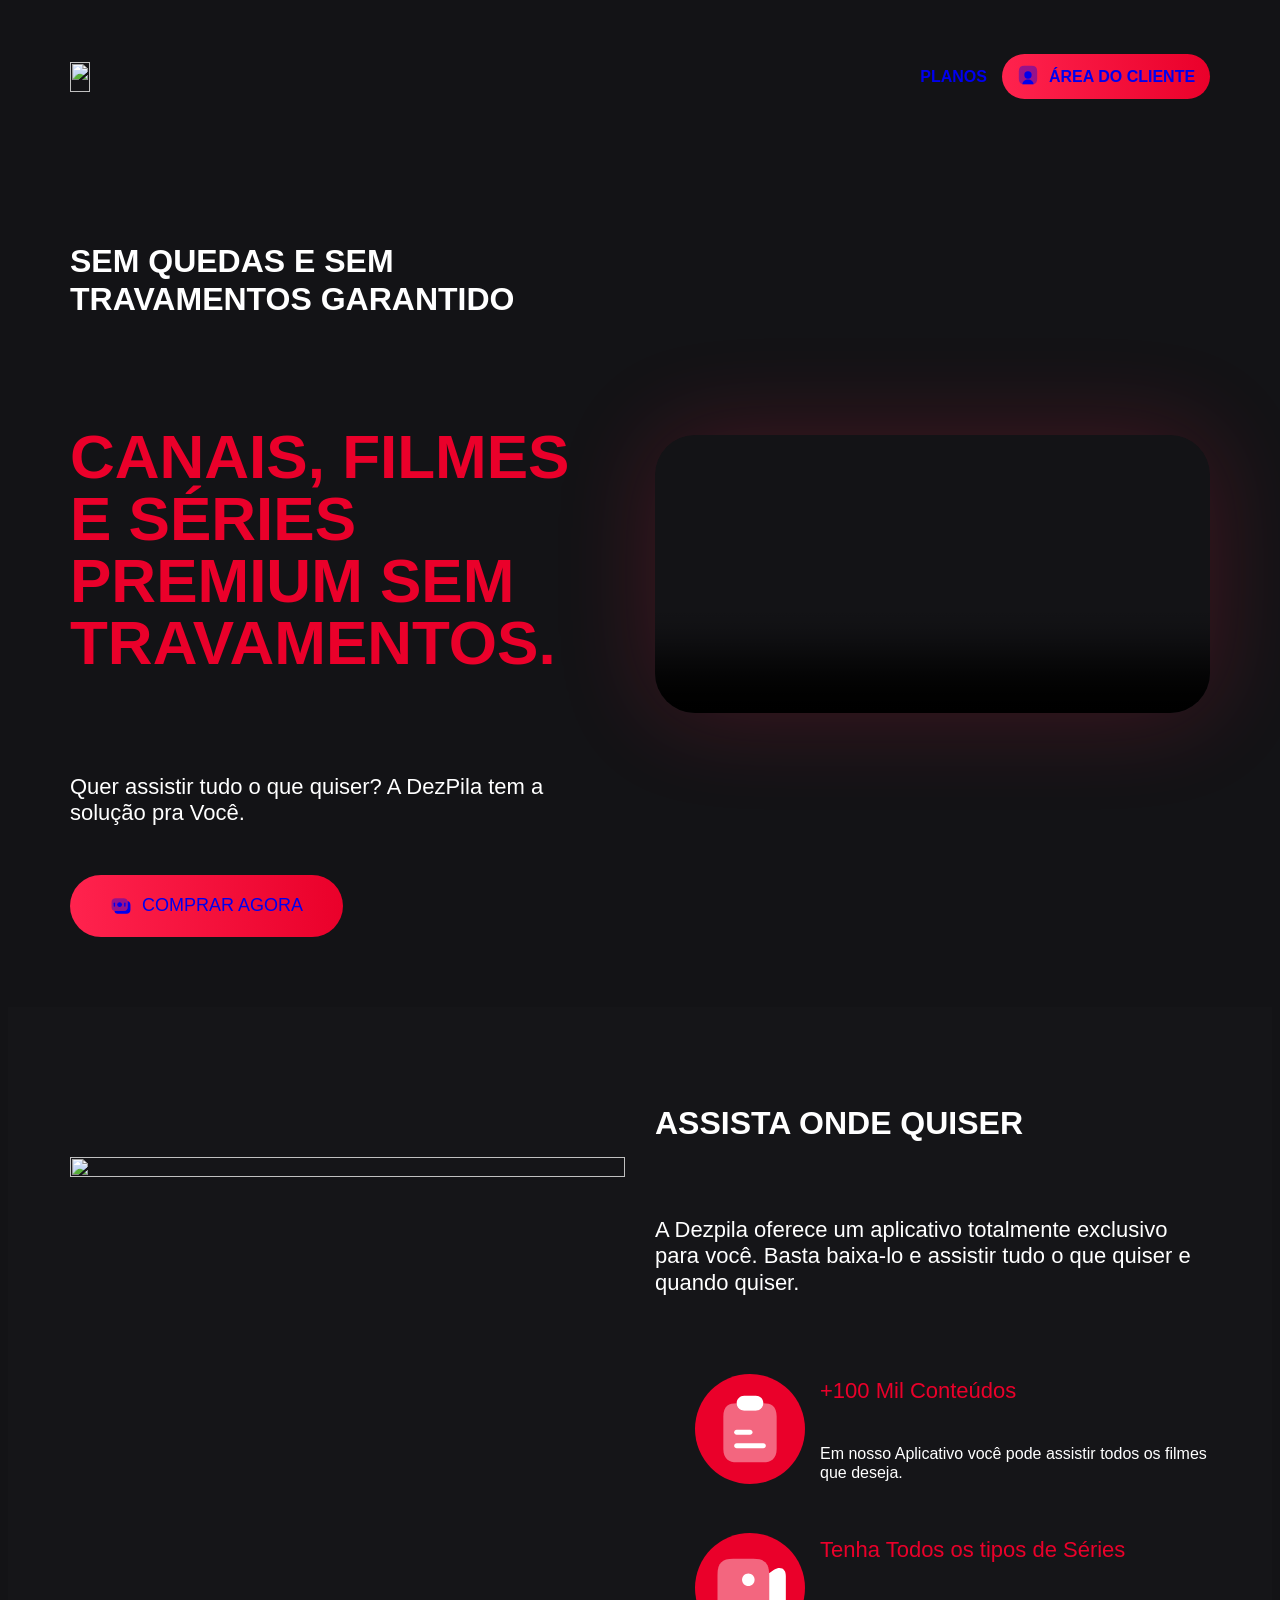
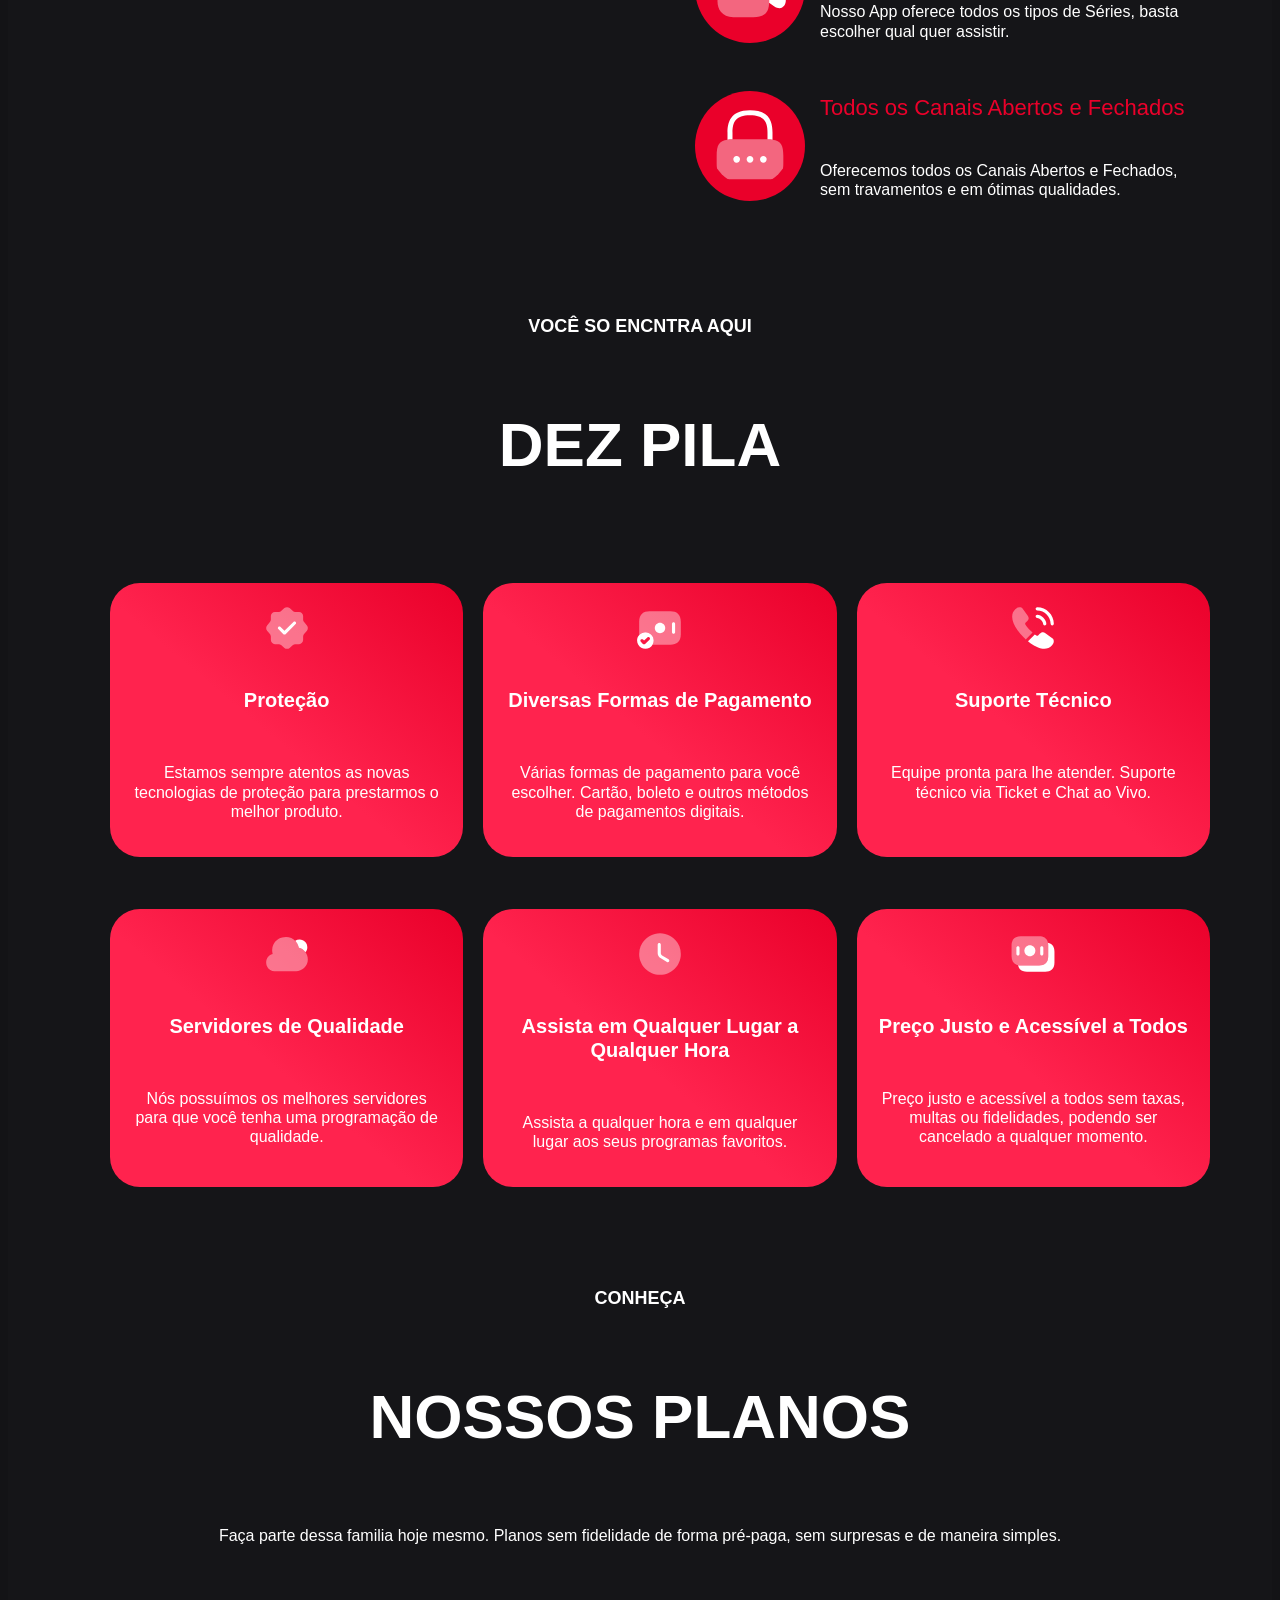
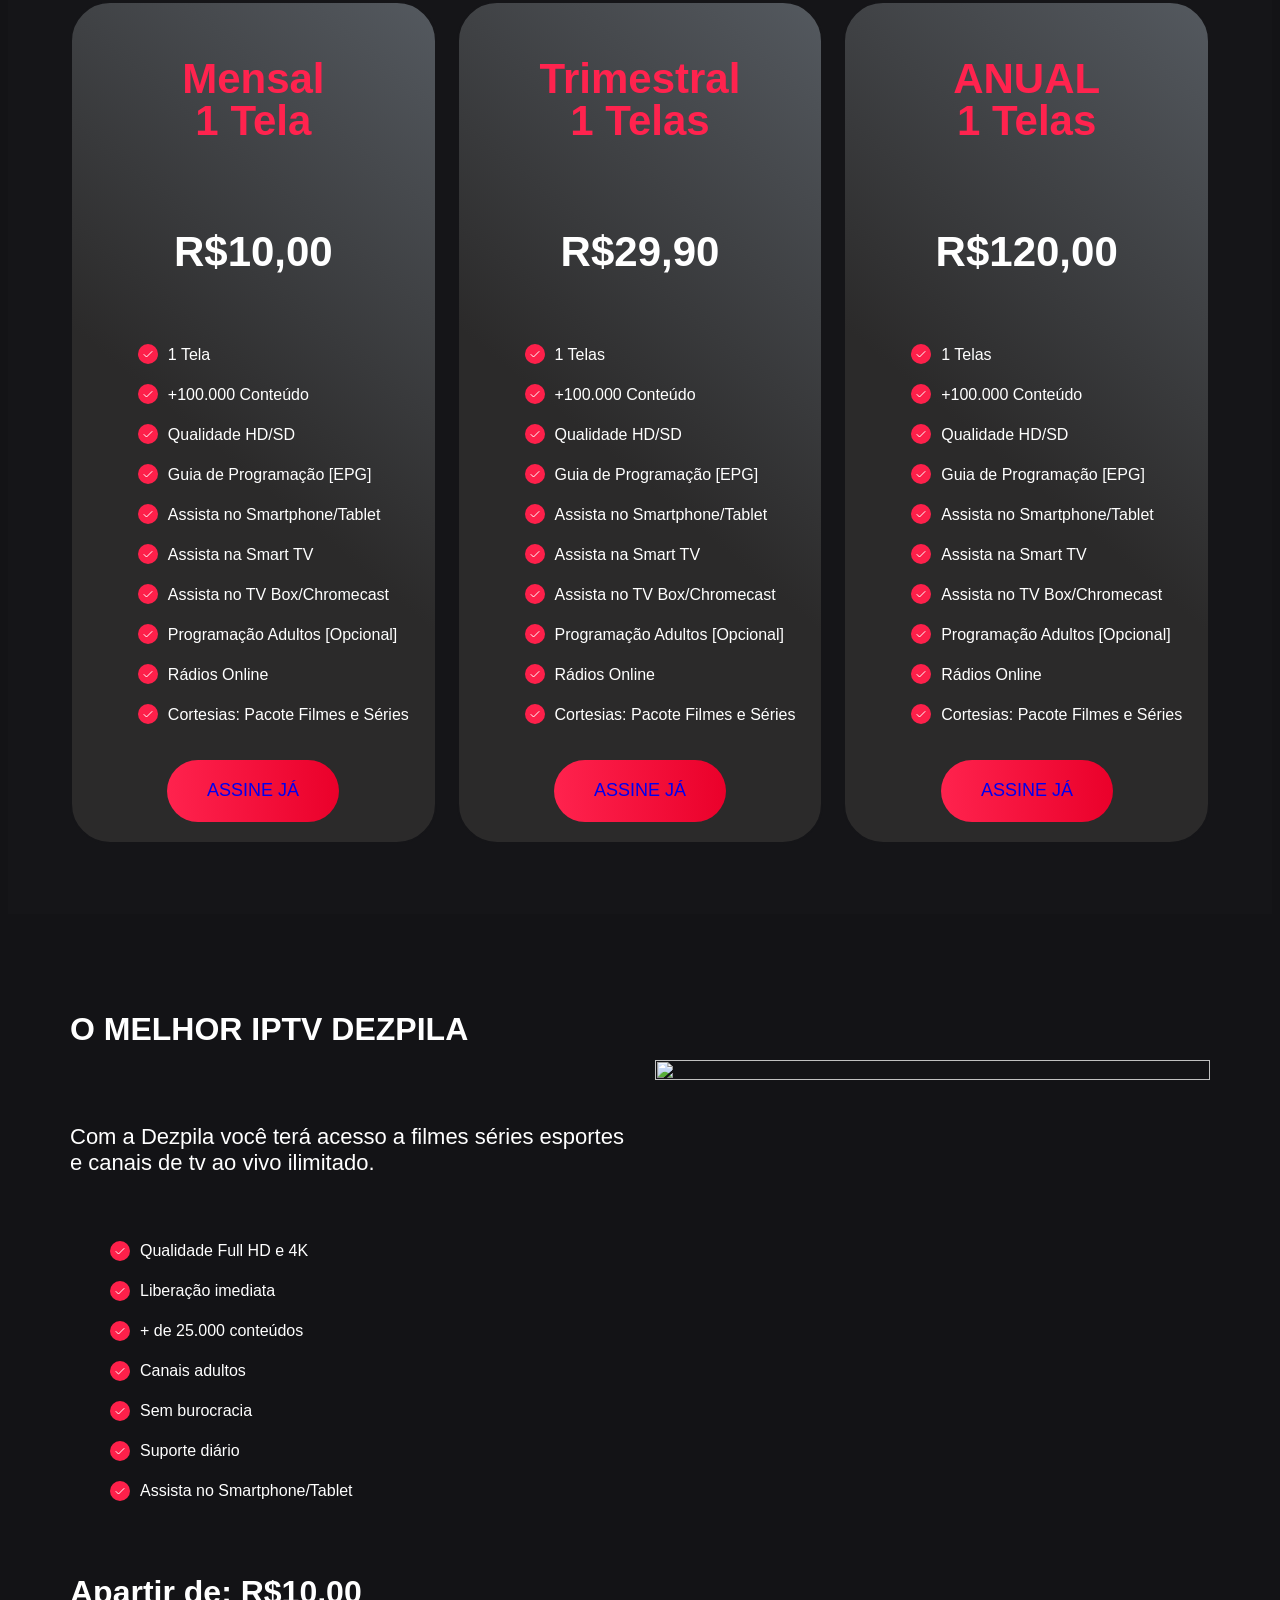
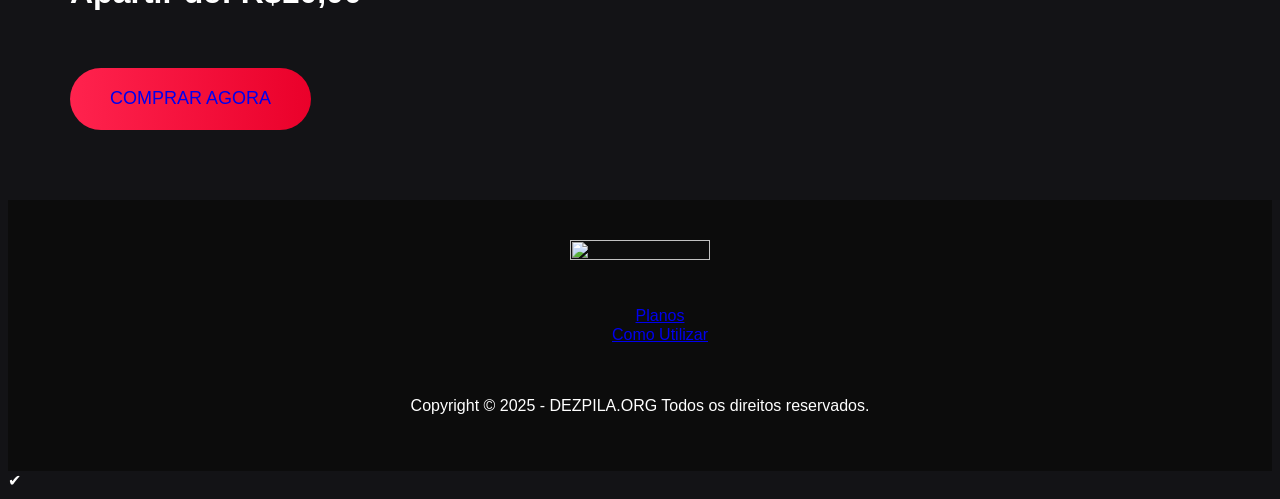
==== commit 0f579bc4: "Add files via upload" ====
--- a/index.html
+++ b/index.html
@@ -56,7 +56,7 @@
         }
     </script>
 
-    <link data-optimized="2" rel="stylesheet" href="https://dezpila.org/wp-content/litespeed/css/dd3cf3fe4f85248da88707a5291582d0.css?ver=15134" />
+    <link data-optimized="2" rel="stylesheet" href="style.css" />
     <meta name="generator" content="Elementor 3.34.1; features: additional_custom_breakpoints; settings: css_print_method-external, google_font-enabled, font_display-auto">
     <link rel="icon" href="https://dezpila.org/wp-content/uploads/2025/11/cropped-images-32x32.jpeg" sizes="32x32" />
     <link rel="icon" href="https://dezpila.org/wp-content/uploads/2025/11/cropped-images-192x192.jpeg" sizes="192x192" />
--- a/style.css
+++ b/style.css
@@ -0,0 +1,435 @@
+{
+border:0;
+margin:0;
+padding:0;
+color:inherit;
+font-size:inherit;
+font-weight:inherit;
+font-family:inherit;
+line-height:inherit;
+box-sizing:border-box;
+vertical-align:baseline
+}
+html{
+    scroll-behavior:smooth;
+    scrollbar-color:rgb(255 255 255 / .1) rgb(255 255 255 / .02)
+    }
+a{
+    text-decoration:none
+    }
+button,input,select,textarea{
+    appearance:none;
+    background-color:#fff0
+}    
+     button,select{
+        cursor:pointer;
+        position:relative
+    }button *,.button *
+    {
+    user-select:none;
+    pointer-events:none
+}textarea{
+    resize:none
+}b,strong,h1,h2,h3,h4,h5,h6{
+    font-weight:600
+}h1{
+    font-size:20px
+}
+h2{
+    font-size:18px
+}
+h3,h4,h5{
+    font-size:16px
+}
+h6{
+    font-size:14px
+}
+ul,ol{
+    list-style:none
+}
+img{
+    height:auto;
+    user-select:none;
+    -webkit-user-drag:none
+}
+svg,img{
+    display:block;
+    max-width:100%
+}
+svg{
+    width:22px;
+    min-width:22px;
+    fill:currentColor
+}
+body{
+    color:#fff;
+    font-size:16px;
+    line-height:1.2;
+    font-weight:300;
+    overflow-x:hidden;
+    background-color:#131316;
+    font-family:sans-serif;
+    -webkit-font-smoothing:antialiased;
+    -moz-osx-font-smoothing:grayscale
+}
+section{
+    padding:70px 0
+}
+video{
+    width:100%;
+    overflow:hidden;
+    border-radius:40px;
+    box-shadow:0 0 100px rgb(254 33 76 / .2)
+}
+.wrap{
+    width:100%;
+    margin:auto;
+    padding:0 15px;
+    max-width:1140px;
+    position:relative
+}
+#header{
+    padding:30px 0
+}
+#header .wrap{
+    gap:15px;
+    display:flex;
+    align-items:center;
+    justify-content:space-between
+}
+#header .logo a{
+    display:block
+}
+#header .logo a img{
+    width:auto;
+    height:30px
+}
+#header ul{
+    gap:15px;
+    display:flex;
+    align-items:center
+}
+#header ul li{
+    text-transform:uppercase
+}
+#header ul li a{
+    display:block;
+    font-weight:600;
+    position:relative;
+    transition:color .2s,transform .2s
+}
+#header ul li a:hover{
+    color:#ea002a;
+    transform:scale(1.2)
+}
+#header ul li a.button{
+    display:flex;
+    font-size:16px;
+    padding:10px 15px
+}
+#header ul li a.button:hover{
+    color:#fff;
+    transform:scale(1.1)
+}
+#header ul li a.button svg{
+    margin-bottom:3px
+}
+.button{
+    gap:10px;
+    font-size:18px;
+    padding:20px 40px;
+    display:inline-flex;
+    border-radius:50px;
+    align-items:center;
+    justify-content:center;
+    background-image:linear-gradient(267deg,#ea002a 0%,#ff234e 100%);
+    will-change:transform;
+    transition:transform .3s;
+    transition-duration:.5s
+}
+.button:active,.button:focus,.button:hover{
+    transform:scale(1.2);
+    transition-timing-function:cubic-bezier(.47,2.02,.31,-.36)
+}
+.img-full{
+    width:100%;
+    height:auto
+}
+.grid{
+    gap:30px;
+    display:flex;
+    align-items:center
+}
+.grid .col
+{
+    flex:1
+}
+.texts
+{
+    gap:30px;
+    display:flex;
+    flex-direction:column;
+    align-items:flex-start
+}
+.texts.center{
+    gap:10px;
+    text-align:center
+}
+.texts.center h2,.texts.center p{
+    width:100%
+}
+.list{
+    gap:20px;
+    display:flex;
+    flex-direction:column
+}
+.list li{
+    gap:10px;
+    display:flex;
+    align-items:center
+}
+.list li::before
+{
+    content:'';
+    width:20px;
+    height:20px;
+    border-radius:50%;
+    background-color:#fd204a;
+    background-size:12px;
+    background-repeat:no-repeat;
+    background-position:center;
+    background-image:url([data-uri])
+}
+.items{
+    gap:20px;
+    display:flex;
+    flex-direction:column
+}
+.items li{
+    gap:15px;
+    display:flex;
+    align-items:center
+}
+.items li svg{
+    width:80px;
+    flex-shrink:0;
+    padding:15px;
+    border-radius:50%;
+    background-color:#ea002a
+}
+.items li .content{
+    gap:5px;
+    display:flex;
+    flex-direction:column
+}
+.size-m{
+    font-size:22px;
+    font-weight:300
+}
+.size-b{
+    font-size:32px
+}
+.size-l{
+    line-height:1;
+    font-size:62px;
+    font-weight:800
+}
+.color-red{
+    color:#ea002a
+}
+.cards{
+    gap:20px;
+    display:flex;
+    margin-top:40px;
+    flex-direction:column
+}
+.cards ul{
+    gap:20px;
+    display:flex
+}
+.cards ul li{
+    flex:1;
+    gap:15px;
+    display:flex;
+    padding:20px;
+    text-align:center;
+    align-items:center;
+    border-radius:30px;
+    flex-direction:column;
+    background-image:linear-gradient(220deg,#ea002a 0%,#ff234e 55%)
+}
+.cards ul li svg{
+    width:50px
+}
+.cards ul li h3{
+    font-size:20px
+}
+.plans{
+    gap:20px;
+    display:flex;
+    margin-top:40px
+}
+.plan{
+    flex:1;
+    gap:20px;
+    display:flex;
+    padding:20px;
+    text-align:center;
+    align-items:center;
+    border-radius:40px;
+    flex-direction:column;
+    border:2px solid #151518;
+    will-change:border-color;
+    background-image:linear-gradient(220deg,#54595f 0%,#2B2A2A 55%);
+    transition:border-color .2s
+}
+.plan:hover{
+    border-color:#ea002a
+}
+.plan .size-l{
+    font-size:42px;
+    font-weight:600
+}
+.plan .color-red{
+    color:#ff234e
+}
+#footer{
+    background-color:#0C0C0C
+}
+#footer .wrap{
+    gap:20px;
+    display:flex;
+    padding:40px 0;
+    text-align:center;
+    align-items:center;
+    flex-direction:column
+}
+#footer ul li a{
+    text-decoration:underline;
+    transition:color .2s
+}
+#footer ul li a:hover{
+    color:#ea002a
+}
+@media only screen and(max-width:1024px){
+    section{
+        padding:40px 0
+    }
+    video{
+        margin:auto;
+        display:block;
+        max-width:600px
+    }
+    .grid{
+        flex-direction:column
+    }
+    .grid .col{
+        width:100%
+    }
+    .texts{
+        gap:20px;
+        text-align:center;
+        align-items:center
+    }
+    .size-b{
+        font-size:28px
+    }
+    .size-l{
+        font-size:42px
+    }
+    .size-m{
+        font-size:18px
+    }
+    .button{
+        padding:15px 30px
+    }
+    .img-full{
+        margin:auto;
+        max-width:300px
+    }
+    .items{
+        width:100%;
+        overflow:auto;
+        flex-direction:row;
+        -ms-overflow-style:none;
+        scrollbar-width:none
+    }
+    .items li{
+        padding:10px;
+        flex-shrink:0;
+        max-width:300px;
+        border-radius:30px;
+        flex-direction:column;
+        background-color:rgb(255 255 255 / .02)
+    }
+    .items li svg{
+        width:60px;
+        padding:10px
+    }
+    .cards{
+        width:100%;
+        overflow:auto;
+        flex-direction:row;
+        -ms-overflow-style:none;
+        scrollbar-width:none
+    }
+    .cards ul{
+        flex-shrink:0
+    }
+    .cards ul li{
+        gap:10px;
+        padding:10px;
+        max-width:300px
+    }
+    .cards ul li svg{
+        width:40px
+    }
+    .texts>.list{
+        width:100%;
+        overflow:auto;
+        flex-direction:row;
+        -ms-overflow-style:none;
+        scrollbar-width:none
+    }
+    .texts>.list li{
+        flex-shrink:0
+    }
+    .plans{
+        width:100%;
+        overflow:auto;
+        flex-direction:row;
+        -ms-overflow-style:none;
+        scrollbar-width:none
+    }
+    .plan{
+        flex:auto;
+        flex-shrink:0
+    }
+    .items::-webkit-scrollbar,.cards::-webkit-scrollbar,.plans::-webkit-scrollbar,.texts>.list::-webkit-scrollbar{
+        display:none}
+    }
+    @media only screen and (max-width:768px){
+        section{
+            padding:20px 0
+        }
+        .size-b{
+            font-size:20px
+        }
+        .size-l{
+            font-size:30px;
+            line-height:1.2
+        }
+        .size-m{
+            font-size:16px
+        }
+        .button{
+            padding:10px 20px
+        }
+        .plan .size-l{
+            font-size:30px}
+        }
+        .e-con.e-parent:nth-of-type(n+4):not(.e-lazyloaded):not(.e-no-lazyload),.e-con.e-parent:nth-of-type(n+4):not(.e-lazyloaded):not(.e-no-lazyload) *{
+            background-image:none!important
+        }@media screen and (max-height:1024px){
+            .e-con.e-parent:nth-of-type(n+3):not(.e-lazyloaded):not(.e-no-lazyload),.e-con.e-parent:nth-of-type(n+3):not(.e-lazyloaded):not(.e-no-lazyload) 
+            *{background-image:none!important}}@media screen and (max-height:640px){.e-con.e-parent:nth-of-type(n+2):not(.e-lazyloaded):not(.e-no-lazyload),.e-con.e-parent:nth-of-type(n+2):not(.e-lazyloaded):not(.e-no-lazyload) *{background-image:none!important}}
